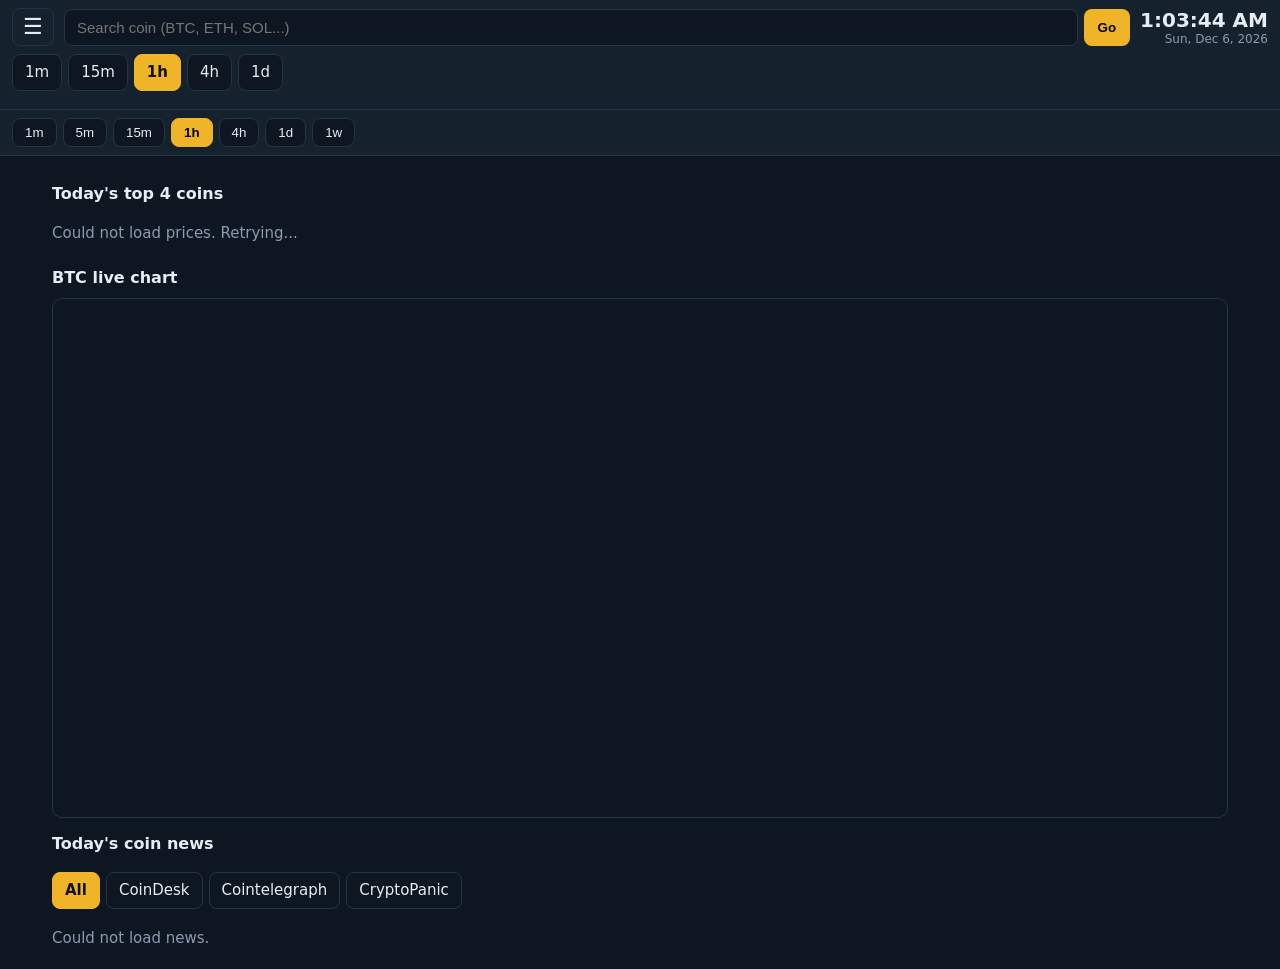
==== index.html @ 30db89b0 "Add files via upload" ====
<!doctype html>
<html lang="en"><head><meta charset="utf-8">
<meta name="viewport" content="width=device-width,initial-scale=1">
<title>My Crypto Desk</title><link rel="stylesheet" href="style.css"></head>
<body>
<header class="top">
 <div class="row">
  <button id="menuBtn" aria-label="Menu">&#9776;</button>
  <form class="search" id="searchForm"><input id="q" list="coins" placeholder="Search coin (BTC, ETH, SOL...)" autocomplete="off"><button>Go</button></form>
  <div class="clock"><div id="time"></div><div id="date"></div></div>
 </div>
 <div class="tf" id="tf"><button data-i="1">1m</button><button data-i="15">15m</button><button data-i="60" class="on">1h</button><button data-i="240">4h</button><button data-i="D">1d</button></div>
 <div class="ticker" id="ticker"></div>
</header>
<div class="tfbar" id="tfbar"><button data-tf="1">1m</button><button data-tf="5">5m</button><button data-tf="15">15m</button><button data-tf="60" class="on">1h</button><button data-tf="240">4h</button><button data-tf="D">1d</button><button data-tf="W">1w</button></div>
<datalist id="coins"></datalist>
<div id="scrim"></div>
<nav id="drawer"><h3>Menu</h3>
 <a href="index.html">Home</a><a href="smc.html">SMC</a><a href="fibonacci.html">Fibonacci</a>
 <a href="patterns.html">Chart patterns</a><a href="sks.html">SKS</a><a href="links.html">Other websites</a>
</nav>
<main>
 <h2>Today's top 4 coins</h2><div class="top4" id="top4"><div class="msg">Loading...</div></div>
 <h2 id="chartTitle">Live chart</h2><div id="chart"></div>
 <h2>Today's coin news</h2><div class="tfbar" id="srcbar"></div><div class="tabs" id="tabs"><button data-s="all" class="on">All</button><button data-s="CoinDesk">CoinDesk</button><button data-s="Cointelegraph">Cointelegraph</button><button data-s="CryptoPanic">CryptoPanic</button></div><div class="news" id="news"><div class="msg">Loading...</div></div>
</main>
<script src="https://s3.tradingview.com/tv.js"></script>
<script src="app.js"></script>
</body></html>
---- style.css ----
:root{--bg:#0e1621;--panel:#16212e;--line:#243447;--text:#e6edf3;--mute:#8a9bb0;--up:#2ecc9a;--down:#ff5d6c;--gold:#f0b429}
*{box-sizing:border-box;margin:0}
body{background:var(--bg);color:var(--text);font:15px/1.5 "Segoe UI",system-ui,sans-serif}
a{color:inherit;text-decoration:none}
.top{position:sticky;top:0;z-index:20;background:var(--panel);border-bottom:1px solid var(--line);padding:8px 12px}
.row{display:flex;align-items:center;gap:10px;flex-wrap:wrap}
#menuBtn{background:none;border:1px solid var(--line);color:var(--text);font-size:22px;border-radius:8px;width:42px;height:38px;cursor:pointer}
.clock{margin-left:auto;text-align:right;line-height:1.2}
#time{font-size:20px;font-weight:700;font-variant-numeric:tabular-nums}
#date{color:var(--mute);font-size:12px}
.search{flex:1 1 220px;display:flex;gap:6px}
.search input{flex:1;min-width:0;background:var(--bg);border:1px solid var(--line);color:var(--text);padding:9px 12px;border-radius:8px;font-size:15px}
.search button{background:var(--gold);border:0;border-radius:8px;padding:0 14px;font-weight:700;cursor:pointer}
.ticker{display:flex;gap:18px;overflow-x:auto;padding:8px 0 2px;white-space:nowrap;font-size:13px;scrollbar-width:none}
.ticker span b{margin-right:4px}
.up{color:var(--up)}.down{color:var(--down)}
#drawer{position:fixed;inset:0 auto 0 0;width:240px;background:var(--panel);border-right:1px solid var(--line);transform:translateX(-100%);transition:transform .2s;z-index:30;padding:16px}
#drawer.open{transform:none}
#drawer h3{margin-bottom:12px;color:var(--gold)}
#drawer a{display:block;padding:12px 10px;border-radius:8px}
#drawer a:hover{background:var(--bg)}
#scrim{position:fixed;inset:0;background:#0008;z-index:25;display:none}
#scrim.show{display:block}
main{padding:12px;max-width:1200px;margin:auto}
h2{font-size:16px;margin:14px 0 8px}
.top4{display:grid;grid-template-columns:repeat(auto-fit,minmax(150px,1fr));gap:10px}
.coin{background:var(--panel);border:1px solid var(--line);border-radius:10px;padding:10px 12px;cursor:pointer;text-align:left;color:var(--text);font:inherit}
.coin:hover{border-color:var(--gold)}
.coin .n{font-weight:700}.coin .p{font-size:18px;font-variant-numeric:tabular-nums}
#chart{height:520px;border:1px solid var(--line);border-radius:10px;overflow:hidden}
.news a{display:block;background:var(--panel);border:1px solid var(--line);border-radius:10px;padding:10px 12px;margin-bottom:8px}
.news small{color:var(--mute)}
.msg{color:var(--mute);padding:8px 0}
.page{max-width:700px;margin:40px auto;padding:0 16px}
.page h1{margin-bottom:8px}
@media(max-width:600px){#chart{height:420px}}
.tf,.tabs{display:flex;gap:6px;margin-top:8px;flex-wrap:wrap}
.tabs{margin:0 0 10px}
.tf button,.tabs button{background:var(--bg);border:1px solid var(--line);color:var(--text);border-radius:8px;padding:6px 12px;cursor:pointer;font:inherit}
.tf button.on,.tabs button.on{background:var(--gold);color:#111;border-color:var(--gold);font-weight:700}
.news a{display:flex;gap:12px;align-items:center}
.news img,.news .ph{width:96px;height:64px;border-radius:8px;object-fit:cover;flex:none;background:var(--line)}
.news .ph{display:grid;place-items:center;font-size:24px;color:var(--gold);font-weight:700}
.tfbar{display:flex;gap:6px;flex-wrap:wrap;padding:8px 12px;background:var(--panel);border-bottom:1px solid var(--line)}
main .tfbar{background:none;border:0;padding:0 0 8px}
.tfbar button{background:var(--bg);border:1px solid var(--line);color:var(--text);border-radius:8px;padding:6px 12px;cursor:pointer}
.tfbar button.on{background:var(--gold);color:#000;border-color:var(--gold);font-weight:700}
.news a{display:flex;gap:12px;align-items:center}
.news img,.news .ph{width:96px;height:64px;object-fit:cover;border-radius:8px;flex:none;background:linear-gradient(135deg,var(--line),var(--bg))}
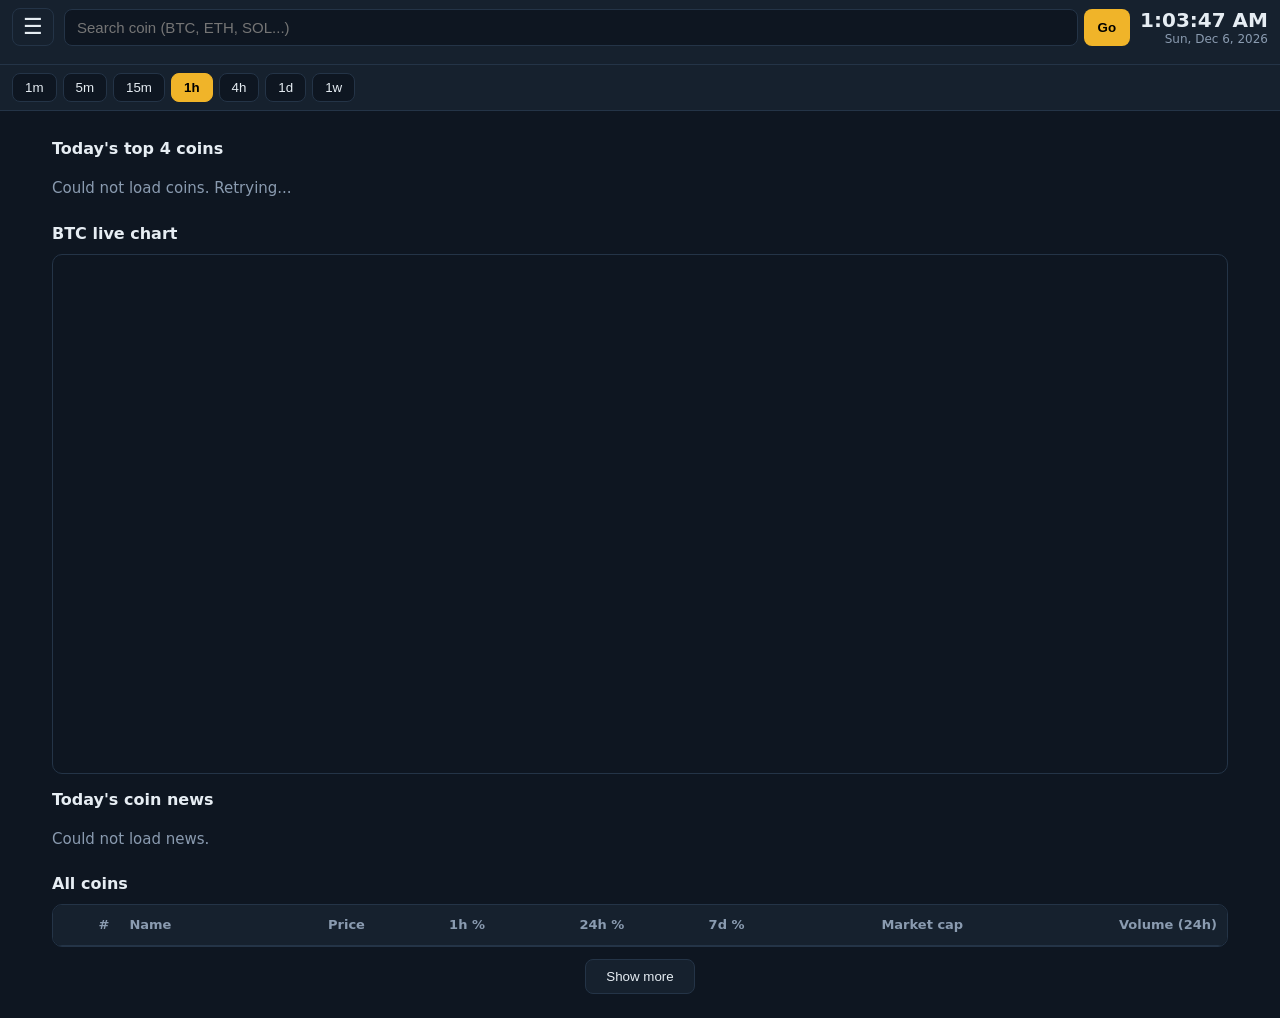
==== commit 77a3eea1: "Add files via upload" ====
--- a/index.html
+++ b/index.html
@@ -6,14 +6,12 @@
 <header class="top">
  <div class="row">
   <button id="menuBtn" aria-label="Menu">&#9776;</button>
-  <form class="search" id="searchForm"><input id="q" list="coins" placeholder="Search coin (BTC, ETH, SOL...)" autocomplete="off"><button>Go</button></form>
+  <form class="search" id="searchForm"><input id="q" placeholder="Search coin (BTC, ETH, SOL...)" autocomplete="off"><button>Go</button><ul id="sug"></ul></form>
   <div class="clock"><div id="time"></div><div id="date"></div></div>
  </div>
- <div class="tf" id="tf"><button data-i="1">1m</button><button data-i="15">15m</button><button data-i="60" class="on">1h</button><button data-i="240">4h</button><button data-i="D">1d</button></div>
  <div class="ticker" id="ticker"></div>
 </header>
 <div class="tfbar" id="tfbar"><button data-tf="1">1m</button><button data-tf="5">5m</button><button data-tf="15">15m</button><button data-tf="60" class="on">1h</button><button data-tf="240">4h</button><button data-tf="D">1d</button><button data-tf="W">1w</button></div>
-<datalist id="coins"></datalist>
 <div id="scrim"></div>
 <nav id="drawer"><h3>Menu</h3>
  <a href="index.html">Home</a><a href="smc.html">SMC</a><a href="fibonacci.html">Fibonacci</a>
@@ -22,7 +20,10 @@
 <main>
  <h2>Today's top 4 coins</h2><div class="top4" id="top4"><div class="msg">Loading...</div></div>
  <h2 id="chartTitle">Live chart</h2><div id="chart"></div>
- <h2>Today's coin news</h2><div class="tfbar" id="srcbar"></div><div class="tabs" id="tabs"><button data-s="all" class="on">All</button><button data-s="CoinDesk">CoinDesk</button><button data-s="Cointelegraph">Cointelegraph</button><button data-s="CryptoPanic">CryptoPanic</button></div><div class="news" id="news"><div class="msg">Loading...</div></div>
+ <h2>Today's coin news</h2><div class="news" id="news"><div class="msg">Loading...</div></div>
+<h2>All coins</h2>
+ <div class="tablewrap"><table id="mkt"><thead><tr><th>#</th><th>Name</th><th>Price</th><th>1h %</th><th>24h %</th><th>7d %</th><th>Market cap</th><th>Volume (24h)</th></tr></thead><tbody></tbody></table></div>
+ <button id="more" class="moreBtn">Show more</button>
 </main>
 <script src="https://s3.tradingview.com/tv.js"></script>
 <script src="app.js"></script>
--- a/style.css
+++ b/style.css
@@ -47,3 +47,23 @@
 .tfbar button.on{background:var(--gold);color:#000;border-color:var(--gold);font-weight:700}
 .news a{display:flex;gap:12px;align-items:center}
 .news img,.news .ph{width:96px;height:64px;object-fit:cover;border-radius:8px;flex:none;background:linear-gradient(135deg,var(--line),var(--bg))}
+.coin .n{display:flex;align-items:center;gap:6px}
+.coin img,#mkt img{width:22px;height:22px;border-radius:50%}
+.tablewrap{overflow-x:auto;border:1px solid var(--line);border-radius:10px}
+#mkt{border-collapse:collapse;width:100%;min-width:720px;font-size:13px;font-variant-numeric:tabular-nums}
+#mkt th,#mkt td{padding:10px 10px;text-align:right;border-bottom:1px solid var(--line);white-space:nowrap}
+#mkt th{color:var(--mute);font-weight:600;background:var(--panel)}
+#mkt th:nth-child(2),#mkt td.nm{text-align:left}
+#mkt td.nm{position:sticky;left:0;background:var(--bg);display:flex;align-items:center;gap:8px;min-width:170px}
+#mkt td.nm span{color:var(--mute);font-size:12px}
+#mkt tbody tr{cursor:pointer}#mkt tbody tr:hover td{background:var(--panel)}
+.moreBtn{display:block;margin:12px auto;background:var(--panel);border:1px solid var(--line);color:var(--text);border-radius:8px;padding:9px 20px;cursor:pointer}
+.lgo,.lg{width:20px;height:20px;border-radius:50%;flex:none;vertical-align:middle}
+.lg{display:inline-flex;align-items:center;justify-content:center;background:var(--gold);color:#000;font:700 11px/1 sans-serif}
+.ticker span{display:inline-flex;align-items:center;gap:5px}.ticker .lgo,.ticker .lg{width:16px;height:16px}
+.search{position:relative}
+#sug{list-style:none;padding:0;position:absolute;top:100%;left:0;right:0;margin-top:4px;background:var(--panel);border:1px solid var(--line);border-radius:10px;overflow:hidden;z-index:40}
+#sug:empty{display:none}
+#sug li{display:flex;align-items:center;gap:8px;padding:10px 12px;cursor:pointer}
+#sug li:hover{background:var(--bg)}#sug li span{color:var(--mute);font-size:12px;margin-left:auto}
+.coin .n .lgo,.nm .lgo{width:22px;height:22px}
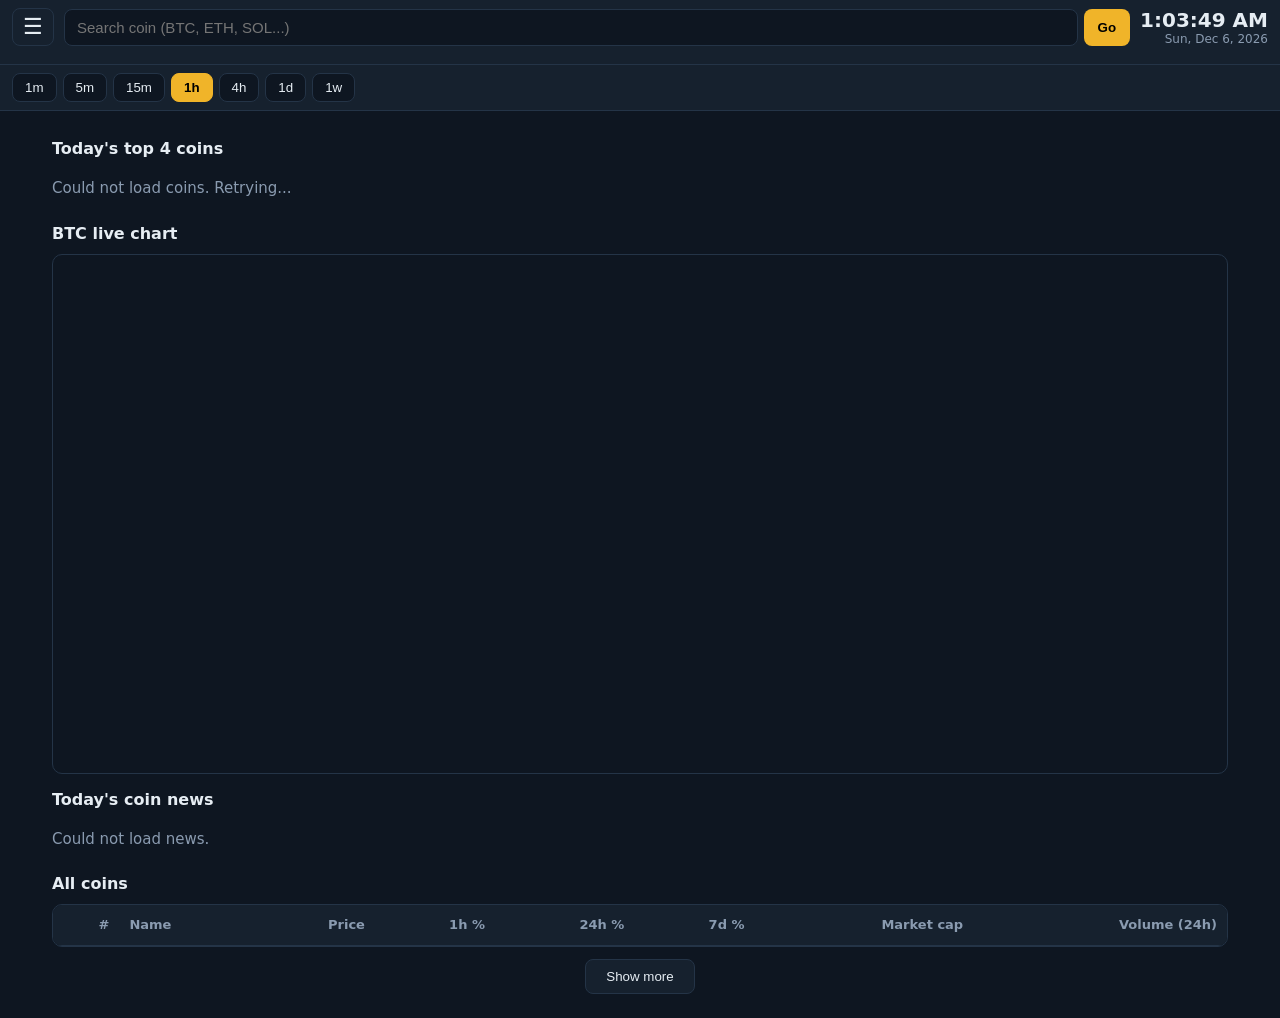
==== commit 3eb8e7e5: "Add files via upload" ====
--- a/index.html
+++ b/index.html
@@ -15,7 +15,7 @@
 <div id="scrim"></div>
 <nav id="drawer"><h3>Menu</h3>
  <a href="index.html">Home</a><a href="smc.html">SMC</a><a href="fibonacci.html">Fibonacci</a>
- <a href="patterns.html">Chart patterns</a><a href="sks.html">SKS</a><a href="links.html">Other websites</a>
+ <a href="patterns.html">Chart patterns</a><a href="links.html">Other websites</a>
 </nav>
 <main>
  <h2>Today's top 4 coins</h2><div class="top4" id="top4"><div class="msg">Loading...</div></div>
--- a/style.css
+++ b/style.css
@@ -67,3 +67,32 @@
 #sug li{display:flex;align-items:center;gap:8px;padding:10px 12px;cursor:pointer}
 #sug li:hover{background:var(--bg)}#sug li span{color:var(--mute);font-size:12px;margin-left:auto}
 .coin .n .lgo,.nm .lgo{width:22px;height:22px}
+.sub{margin-top:8px}.tfbar.inline{background:none;border:0;padding:0}
+.badge{display:flex;align-items:center;gap:6px;font-weight:700}.badge small{color:var(--mute);font-weight:400}
+.tools{padding:0 0 8px}.tools .sp{flex:1}
+#box{position:relative;height:440px;border:1px solid var(--line);border-radius:10px;overflow:hidden}
+#box.big{height:80vh}#cht{position:absolute;inset:0}#ov{position:absolute;inset:0;pointer-events:none}
+.two{display:grid;grid-template-columns:repeat(auto-fit,minmax(300px,1fr));gap:12px;margin-top:12px}
+.card{background:var(--panel);border:1px solid var(--line);border-radius:10px;padding:12px}
+.card h3{font-size:15px;margin-bottom:8px}.card p{margin:6px 0;font-size:14px}
+.card table{width:100%;border-collapse:collapse;font-variant-numeric:tabular-nums}
+.card td{padding:7px 4px;border-bottom:1px solid var(--line)}.card td:not(:first-child){text-align:right}
+.tag{padding:2px 8px;border-radius:6px;font-size:12px;color:#000}.tag.up{background:var(--up)}.tag.down{background:var(--down)}
+#extra h2{margin:18px 0 8px}.cbox{position:relative;height:320px;border:1px solid var(--line);border-radius:10px;overflow:hidden}
+.cbox .ch{position:absolute;inset:0}.cbox>canvas{position:absolute;inset:0;pointer-events:none}
+#ov,.cbox>canvas{width:100%;height:100%;left:0;top:0}
+.tag.n{background:var(--mute)}.chk{font-size:13px;margin:8px 0}
+.rin{display:flex;gap:10px;margin-bottom:8px}.rin label{flex:1;font-size:12px;color:var(--mute)}
+.rin input{width:100%;background:var(--bg);border:1px solid var(--line);color:var(--text);padding:8px;border-radius:8px;font-size:15px}
+.x{background:none;border:0;color:var(--mute);cursor:pointer;font-size:16px}
+.card .moreBtn{margin:10px 0 0}
+.grade{padding:2px 8px;border-radius:6px;font-weight:700;color:#000;font-size:12px}
+.tools select{background:var(--bg);color:var(--text);border:1px solid var(--line);border-radius:8px;padding:6px 8px}
+.sc{cursor:pointer}.sc:hover td{background:var(--bg)}
+#fcfg{margin-bottom:10px}#fcfg[hidden]{display:none}
+#fgrid{display:grid;grid-template-columns:1fr 1fr;gap:8px}.frow{display:flex;gap:6px;align-items:center}
+.frow input[type=number]{flex:1;min-width:0;background:var(--bg);border:1px solid var(--line);color:var(--text);padding:7px;border-radius:8px;font-size:14px}
+.frow input[type=color]{width:34px;height:32px;padding:0;border:1px solid var(--line);background:none;border-radius:6px}
+.frow input[type=checkbox]{width:18px;height:18px;accent-color:var(--gold)}
+.cov{display:flex;flex-wrap:wrap;gap:6px}.cv{font-size:12px;padding:5px 9px;border:1px solid var(--line);border-radius:8px;color:var(--mute)}
+.cv.on{color:#000;background:var(--gold);border-color:var(--gold);font-weight:700;cursor:pointer}
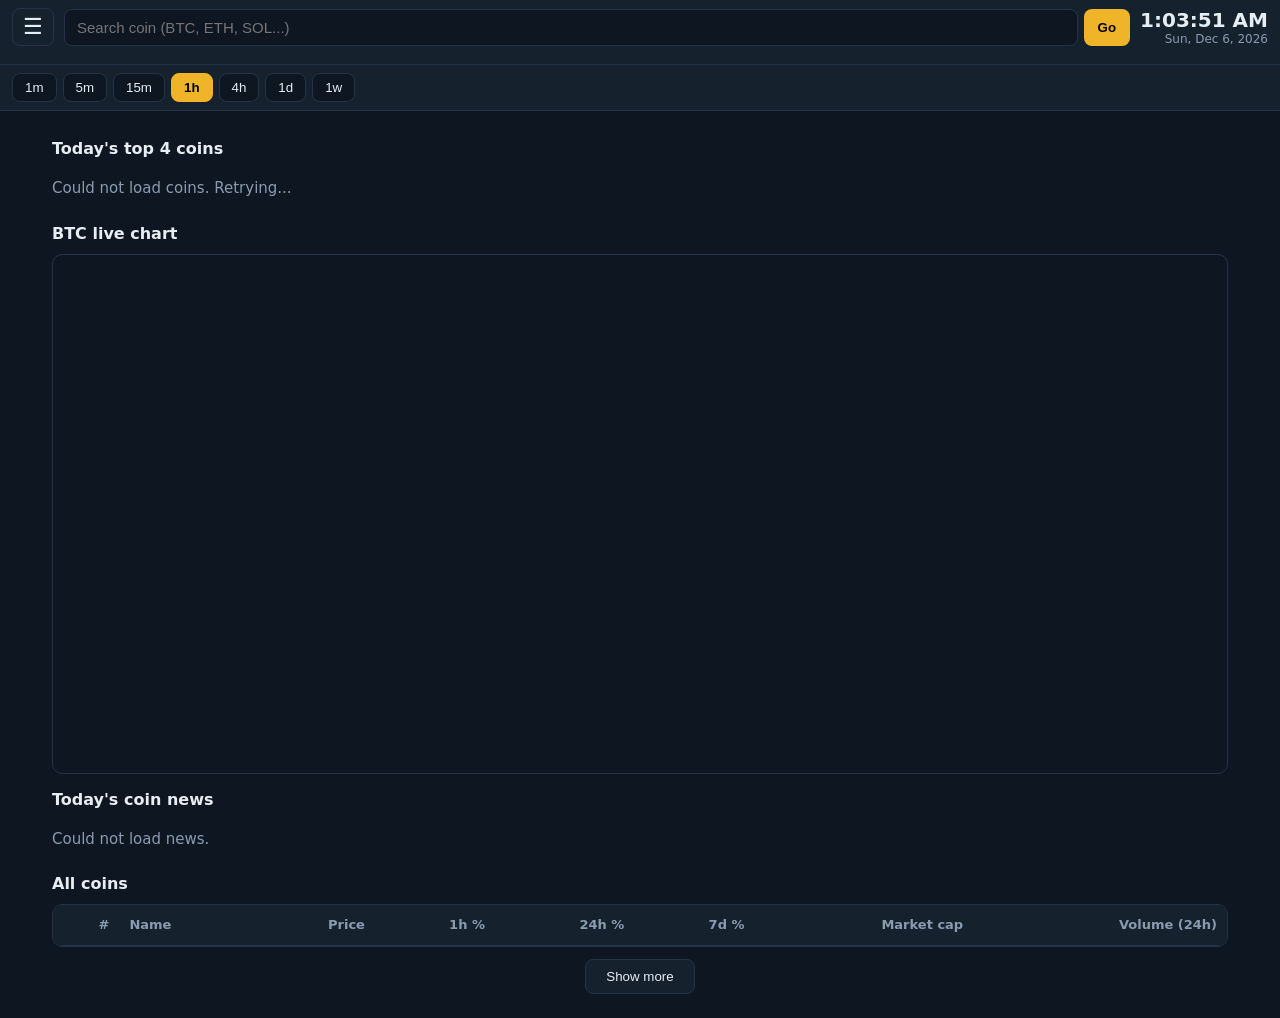
==== commit a0e46666: "Add files via upload" ====
--- a/index.html
+++ b/index.html
@@ -27,4 +27,5 @@
 </main>
 <script src="https://s3.tradingview.com/tv.js"></script>
 <script src="app.js"></script>
+<script src="alerts.js"></script>
 </body></html>
--- a/style.css
+++ b/style.css
@@ -96,3 +96,11 @@
 .frow input[type=checkbox]{width:18px;height:18px;accent-color:var(--gold)}
 .cov{display:flex;flex-wrap:wrap;gap:6px}.cv{font-size:12px;padding:5px 9px;border:1px solid var(--line);border-radius:8px;color:var(--mute)}
 .cv.on{color:#000;background:var(--gold);border-color:var(--gold);font-weight:700;cursor:pointer}
+#abtn{position:fixed;right:14px;bottom:14px;z-index:60;min-width:48px;height:48px;border-radius:24px;background:var(--gold);color:#000;font-size:18px;border:0;padding:0 12px;font-weight:700;box-shadow:0 2px 10px #0008}
+#apanel{position:fixed;left:0;right:0;bottom:0;max-height:80vh;overflow:auto;z-index:70;background:var(--panel);border-top:1px solid var(--line);padding:14px;display:none}#apanel.open{display:block}
+#abanner{position:fixed;top:0;left:0;right:0;z-index:80;background:var(--gold);color:#000;padding:12px;font-weight:700;white-space:pre-line;display:none}
+.arow{display:flex;justify-content:space-between;align-items:center;gap:8px;padding:6px 0;border-bottom:1px solid var(--line)}
+[hidden]{display:none!important}
+.toast{position:fixed;top:10px;left:10px;right:10px;z-index:100;background:var(--gold);color:#000;padding:12px 14px;border-radius:10px;font-weight:600;white-space:pre-line;box-shadow:0 4px 16px #0008}
+.alr{display:flex;align-items:center;gap:8px;margin:6px 0;font-size:14px}.alr input[type=checkbox]{width:18px;height:18px;accent-color:var(--gold)}
+.alr input:not([type=checkbox]){flex:1;background:var(--bg);border:1px solid var(--line);color:var(--text);padding:8px;border-radius:8px}
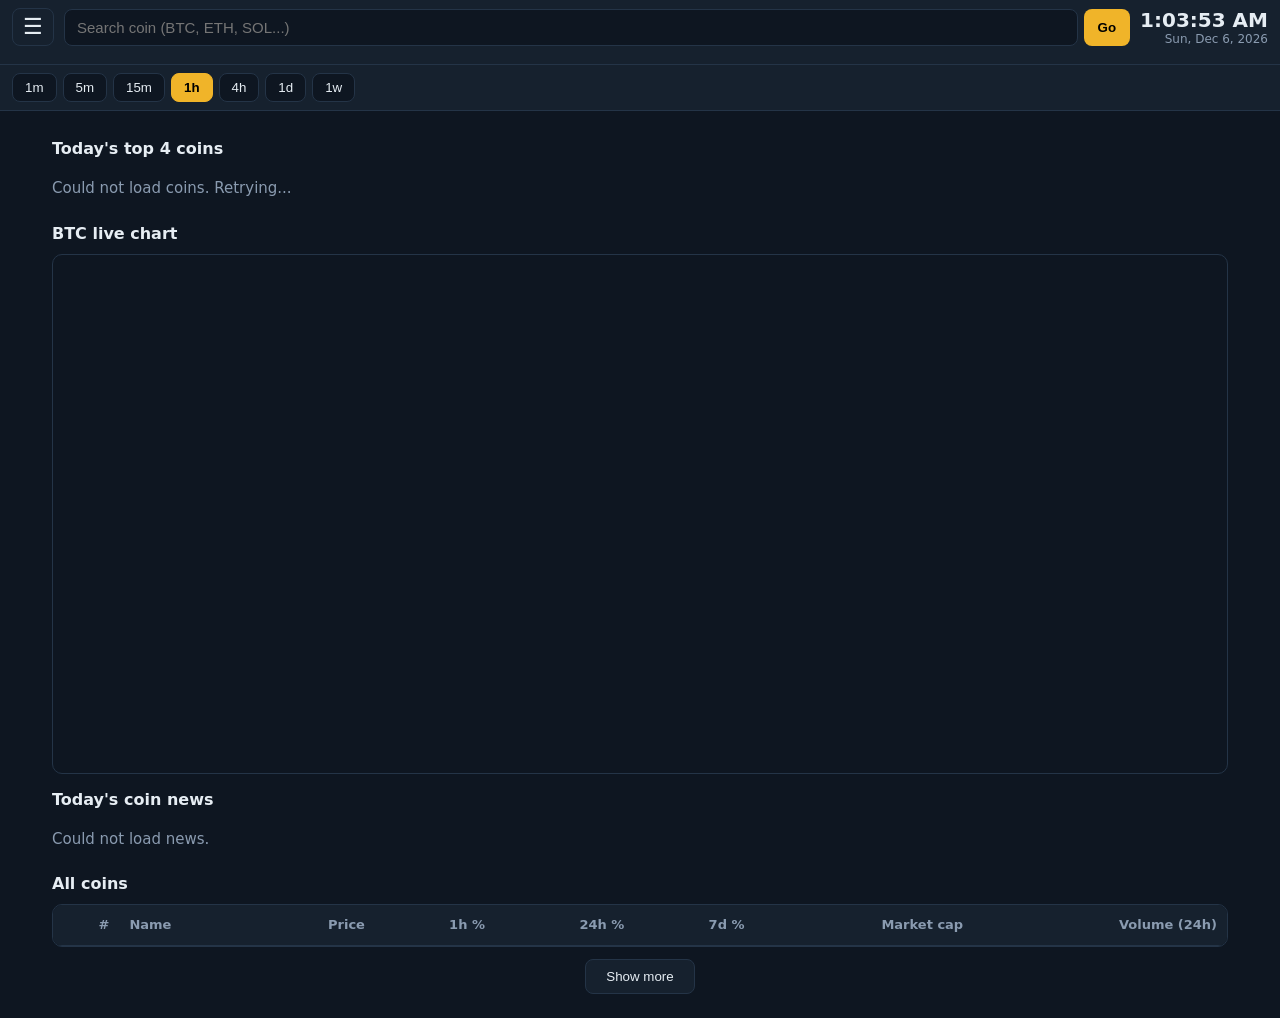
==== commit 70c74c20: "Add files via upload" ====
--- a/index.html
+++ b/index.html
@@ -15,7 +15,7 @@
 <div id="scrim"></div>
 <nav id="drawer"><h3>Menu</h3>
  <a href="index.html">Home</a><a href="smc.html">SMC</a><a href="fibonacci.html">Fibonacci</a>
- <a href="patterns.html">Chart patterns</a><a href="links.html">Other websites</a>
+ <a href="patterns.html">Chart patterns</a><a href="journal.html">Trade journal</a><a href="links.html">Other websites</a>
 </nav>
 <main>
  <h2>Today's top 4 coins</h2><div class="top4" id="top4"><div class="msg">Loading...</div></div>
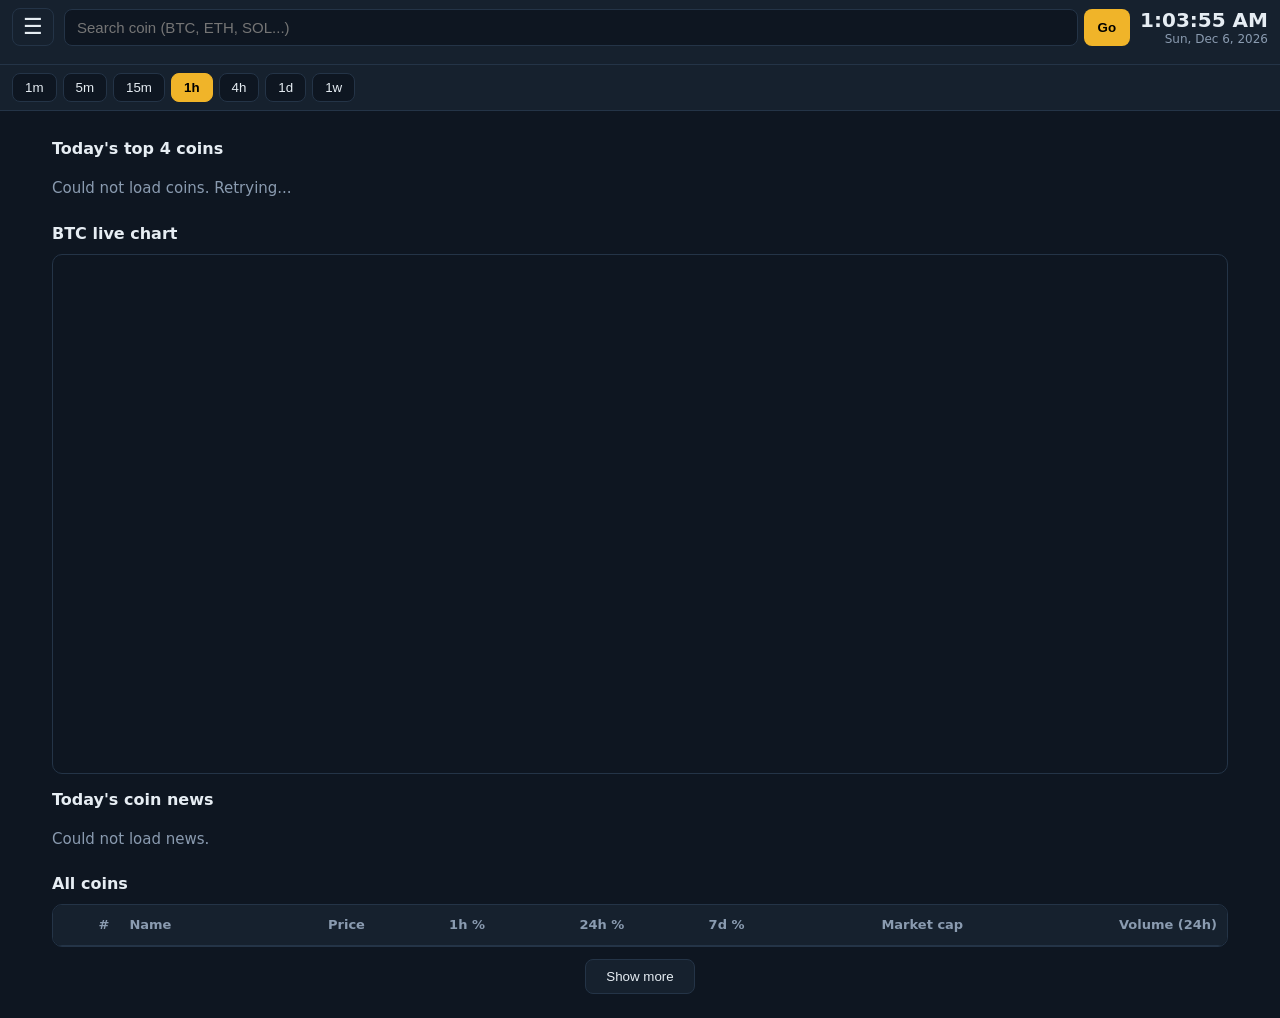
==== commit 107301ba: "Add files via upload" ====
--- a/index.html
+++ b/index.html
@@ -15,7 +15,7 @@
 <div id="scrim"></div>
 <nav id="drawer"><h3>Menu</h3>
  <a href="index.html">Home</a><a href="smc.html">SMC</a><a href="fibonacci.html">Fibonacci</a>
- <a href="patterns.html">Chart patterns</a><a href="journal.html">Trade journal</a><a href="links.html">Other websites</a>
+ <a href="patterns.html">Chart patterns</a><a href="journal.html">Trade journal</a><a href="risk.html">Risk calculator</a><a href="links.html">Other websites</a>
 </nav>
 <main>
  <h2>Today's top 4 coins</h2><div class="top4" id="top4"><div class="msg">Loading...</div></div>
--- a/style.css
+++ b/style.css
@@ -104,3 +104,13 @@
 .toast{position:fixed;top:10px;left:10px;right:10px;z-index:100;background:var(--gold);color:#000;padding:12px 14px;border-radius:10px;font-weight:600;white-space:pre-line;box-shadow:0 4px 16px #0008}
 .alr{display:flex;align-items:center;gap:8px;margin:6px 0;font-size:14px}.alr input[type=checkbox]{width:18px;height:18px;accent-color:var(--gold)}
 .alr input:not([type=checkbox]){flex:1;background:var(--bg);border:1px solid var(--line);color:var(--text);padding:8px;border-radius:8px}
+#L h2{margin:16px 0 8px;font-size:15px;color:var(--gold)}
+.lks{display:grid;grid-template-columns:repeat(auto-fill,minmax(250px,1fr));gap:8px}
+.lk{display:flex;align-items:center;background:var(--panel);border:1px solid var(--line);border-radius:10px}
+.lk:hover{border-color:var(--gold)}.lk a{flex:1;display:flex;gap:10px;align-items:center;padding:10px 12px;min-width:0}
+.lk span{min-width:0}.lk b{display:block}.lk small{display:block;color:var(--mute);font-size:12px;overflow:hidden;text-overflow:ellipsis;white-space:nowrap}
+.fav{width:30px;height:30px;border-radius:8px;background:#fff;padding:2px}.lk .x{padding:8px 10px;font-size:18px}
+.fgbar{position:relative;height:10px;border-radius:6px;background:linear-gradient(90deg,#ff5d6c,#ff9f43,#f0b429,#8fd16a,#2ecc9a)}.fgbar i{position:absolute;top:-4px;width:4px;height:18px;background:#fff;border-radius:2px;transform:translateX(-2px)}
+.gauge{width:100%;max-width:380px;display:block;margin:6px auto}.cnt{display:flex;border:1px solid var(--line);border-radius:10px;overflow:hidden;margin-top:6px}.cnt span{flex:1;text-align:center;padding:10px;font-weight:700;border-right:1px solid var(--line)}.cnt span:last-child{border:0}
+.bars{display:flex;justify-content:space-around;align-items:flex-end;height:190px;border-bottom:1px solid var(--line);margin:10px 0 4px}.bars>div{display:flex;flex-direction:column;align-items:center;justify-content:flex-end;gap:6px;position:relative;padding-bottom:0}.bars i{width:40px;display:block}.bars span{position:absolute;bottom:-24px;white-space:nowrap}.bars{margin-bottom:30px}
+.sbar{width:60px;height:8px;background:var(--bg);border-radius:4px;overflow:hidden}.sbar i{display:block;height:100%;background:var(--gold)}
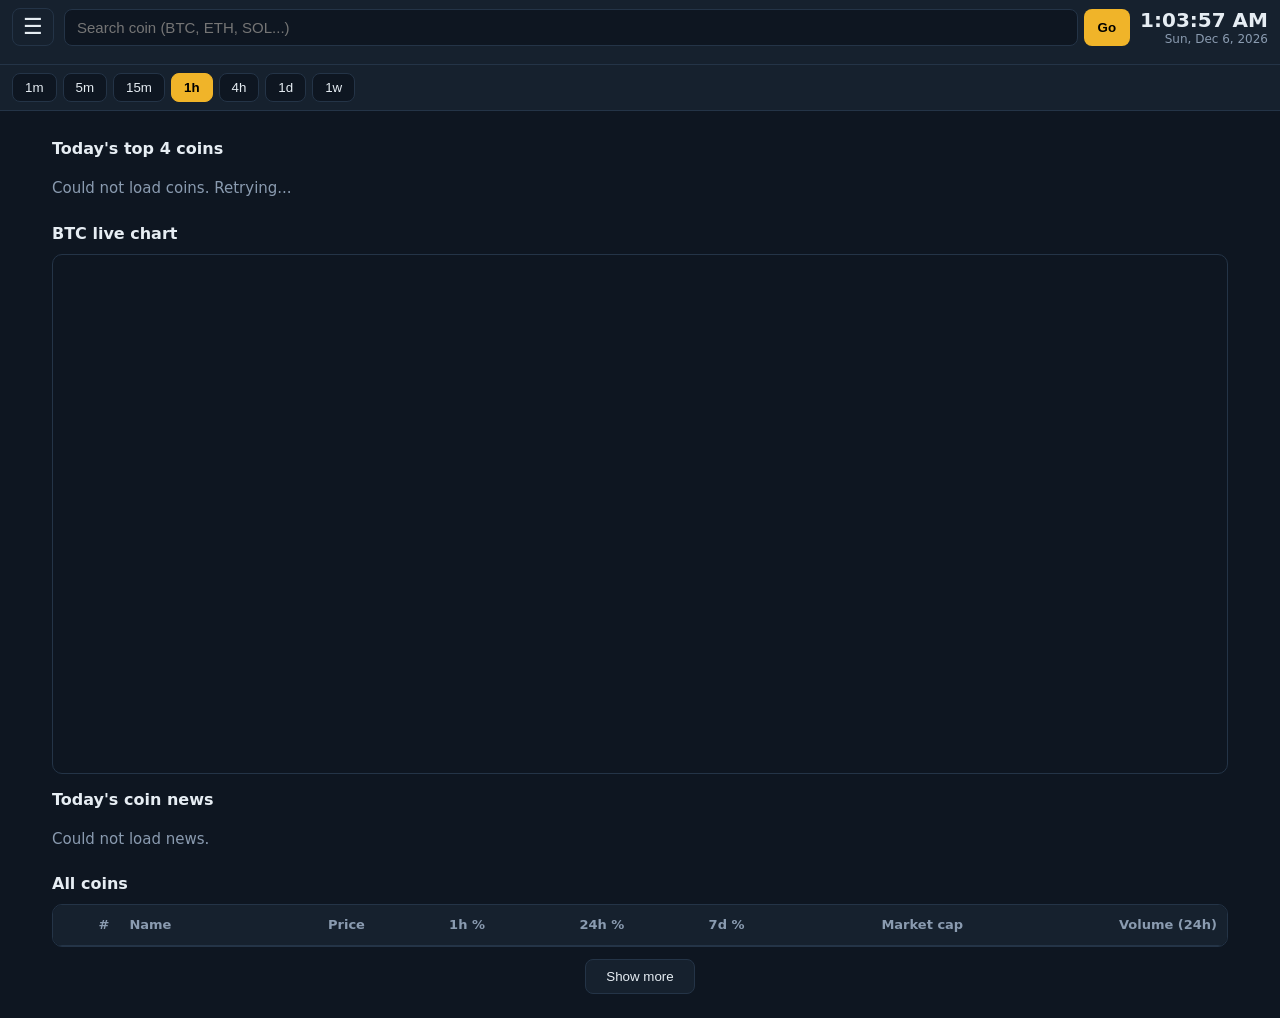
==== commit 34a76bfd: "Add files via upload" ====
--- a/index.html
+++ b/index.html
@@ -14,7 +14,7 @@
 <div class="tfbar" id="tfbar"><button data-tf="1">1m</button><button data-tf="5">5m</button><button data-tf="15">15m</button><button data-tf="60" class="on">1h</button><button data-tf="240">4h</button><button data-tf="D">1d</button><button data-tf="W">1w</button></div>
 <div id="scrim"></div>
 <nav id="drawer"><h3>Menu</h3>
- <a href="index.html">Home</a><a href="smc.html">SMC</a><a href="fibonacci.html">Fibonacci</a>
+ <a href="index.html">Home</a><a href="signals.html">Validated signals</a><a href="smc.html">SMC</a><a href="fibonacci.html">Fibonacci</a>
  <a href="patterns.html">Chart patterns</a><a href="journal.html">Trade journal</a><a href="risk.html">Risk calculator</a><a href="links.html">Other websites</a>
 </nav>
 <main>
@@ -27,5 +27,5 @@
 </main>
 <script src="https://s3.tradingview.com/tv.js"></script>
 <script src="app.js"></script>
-<script src="alerts.js"></script>
+<script src="strat-core.js"></script><script src="alerts.js"></script>
 </body></html>
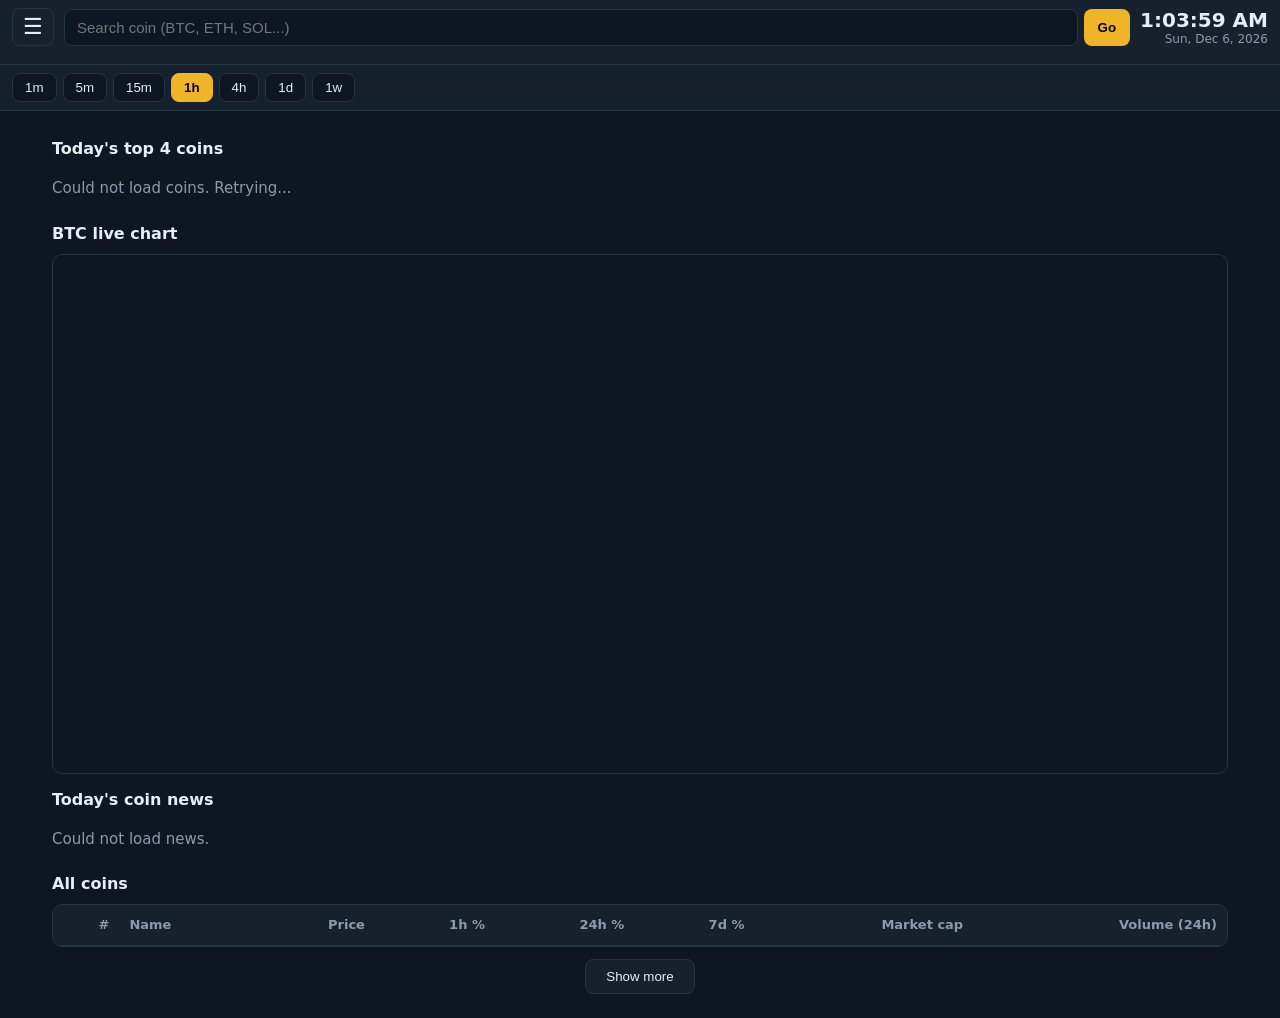
==== commit 5c6fb9b3: "Update index.html" ====
--- a/index.html
+++ b/index.html
@@ -15,7 +15,7 @@
 <div id="scrim"></div>
 <nav id="drawer"><h3>Menu</h3>
  <a href="index.html">Home</a><a href="signals.html">Validated signals</a><a href="smc.html">SMC</a><a href="fibonacci.html">Fibonacci</a>
- <a href="patterns.html">Chart patterns</a><a href="journal.html">Trade journal</a><a href="risk.html">Risk calculator</a><a href="links.html">Other websites</a>
+ <a href="patterns.html">Chart patterns</a><a href="agent.html">🤖 AI Agent</a><a href="journal.html">Trade journal</a><a href="risk.html">Risk calculator</a><a href="links.html">Other websites</a>
 </nav>
 <main>
  <h2>Today's top 4 coins</h2><div class="top4" id="top4"><div class="msg">Loading...</div></div>
